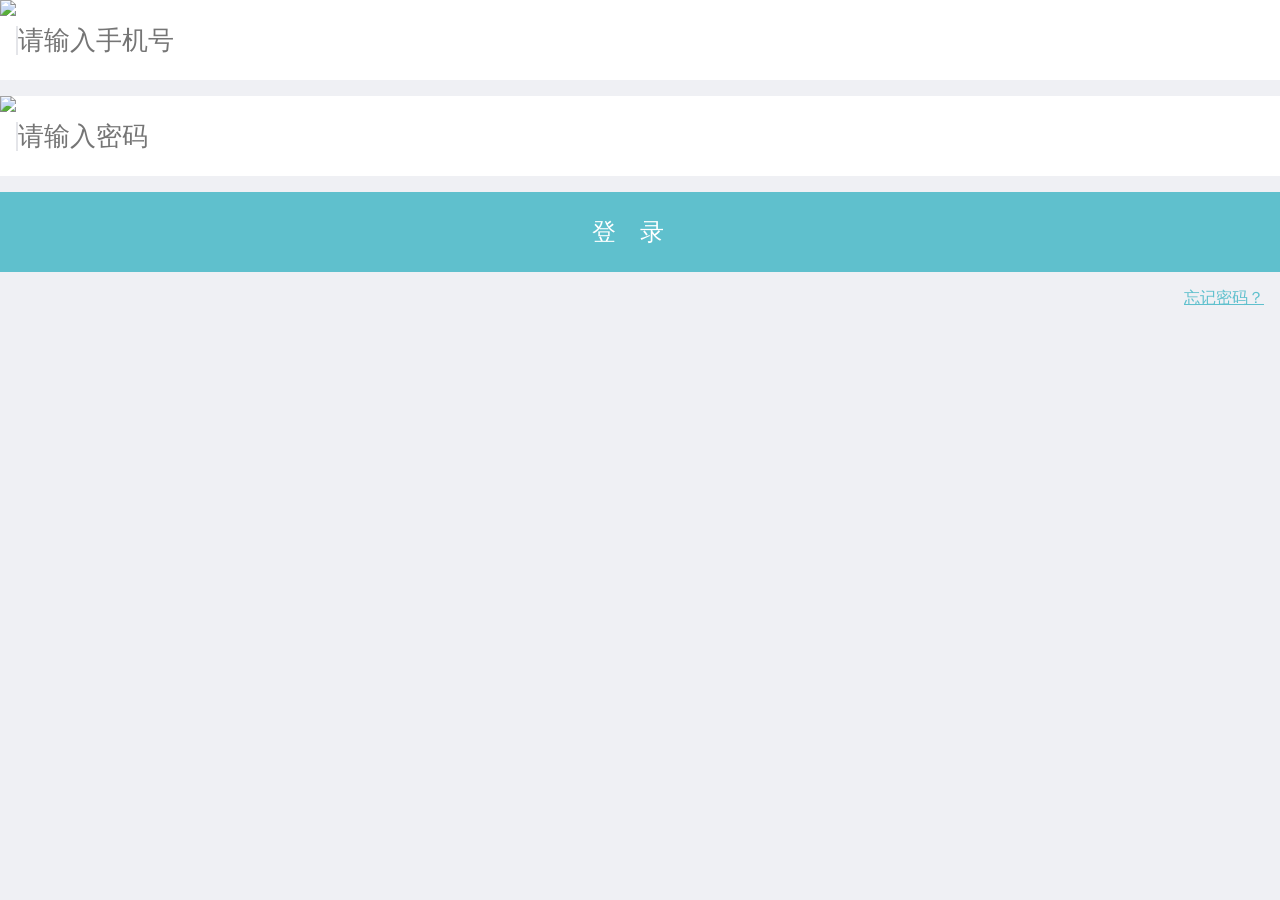
==== index.html @ 702d3722 "更换h标签" ====
<!DOCKTYPE html>
<html leng="zh-cn">
<head>
    
	<meta charset="utf-8" name="viewport"content="width=device-width,initial-scale=1.0,maximum-scale=1.0,">
	<link rel="stylesheet" type="text/css" href="tesk_4_style.css" >
    <title>task-4</title>
	
</head>
<body class="box">
<header>
    <a href="#"><p class="top-left">关闭</p></a>
    <p class="top-center">登录</p>
    <a href="#"><p class="top-right">注册</p></a>
</header>
<div class="container">
   <div>
          <img src="images/登陆_12.png"/>
       <form>
           <input type="passwoed" name="false" placeholder="请输入手机号">
       </form>
   </div>
   <div>
       <img src="images/登陆_15.png"/>
       <form>
           <input type="password" name="passwoed" placeholder="请输入密码">
       </form>
   </div>  
</div>   
   <footer>
       <form>
           <input type="submit" value="登录">
       </form>
       <a href="###"><p><u>忘记密码？</u></p></a>
	 
   </footer>
<div>
</body>
</html>
---- tesk_4_style.css ----
@charset"utf-8";
 .box{
	margin:0;
	padding:0;
	width:100%;
	background-color:#eff0f4;
}
 .top{
	padding:2.5em 0;
	line-height:5em;
	background-color:#5fc0cd;
	color:white;
	
}
 .top-left{
	 color:white;
	 position:absolute;
	 top:-1em;
	 left:1em;
	 font-size:1.4em;
	 letter-spacing:0.1em;
 }
  .top-right{
	 color:white;
	 position:absolute;
	 top:-1em;
	 right:1em;
	 font-size:1.4em;
	 letter-spacing:0.1em;
 }
 .top-center{
	 color:white;
	 position:absolute;
	 width:100%; 
	 text-align:center;
	 top:-1em;
	 font-size:1.8em;
	 letter-spacing:0.1em;
	 font-weight:bold;
 }
 .cont ainer{
	 margin: 0；
 }
  .container div{ 
	  margin: 0;
	  background-color:white; 
  }
  .container img{
	  float:left;
	  max-width:30%;
	  padding:0;
  }
  .container input{
	  border: none;
	 border-left: 2px solid #e4e5e9;
	font-size:1.6em;	
	padding:0;
	margin:1em 0;
	width: 50%;
	color:#e7e8ee;	
}
 footer {
   margin:0;
  }
  footer input{
	  width:100%;
	  color:white;
	  background-color:#5fc0cd;
	  padding:1em;
	  letter-spacing:1em;
	  border:none;
	  font-size:1.5em;
  }
  footer p{
	  float:right;
	  color:#5fc0cd;
	   margin: 0em 1em;  
  }
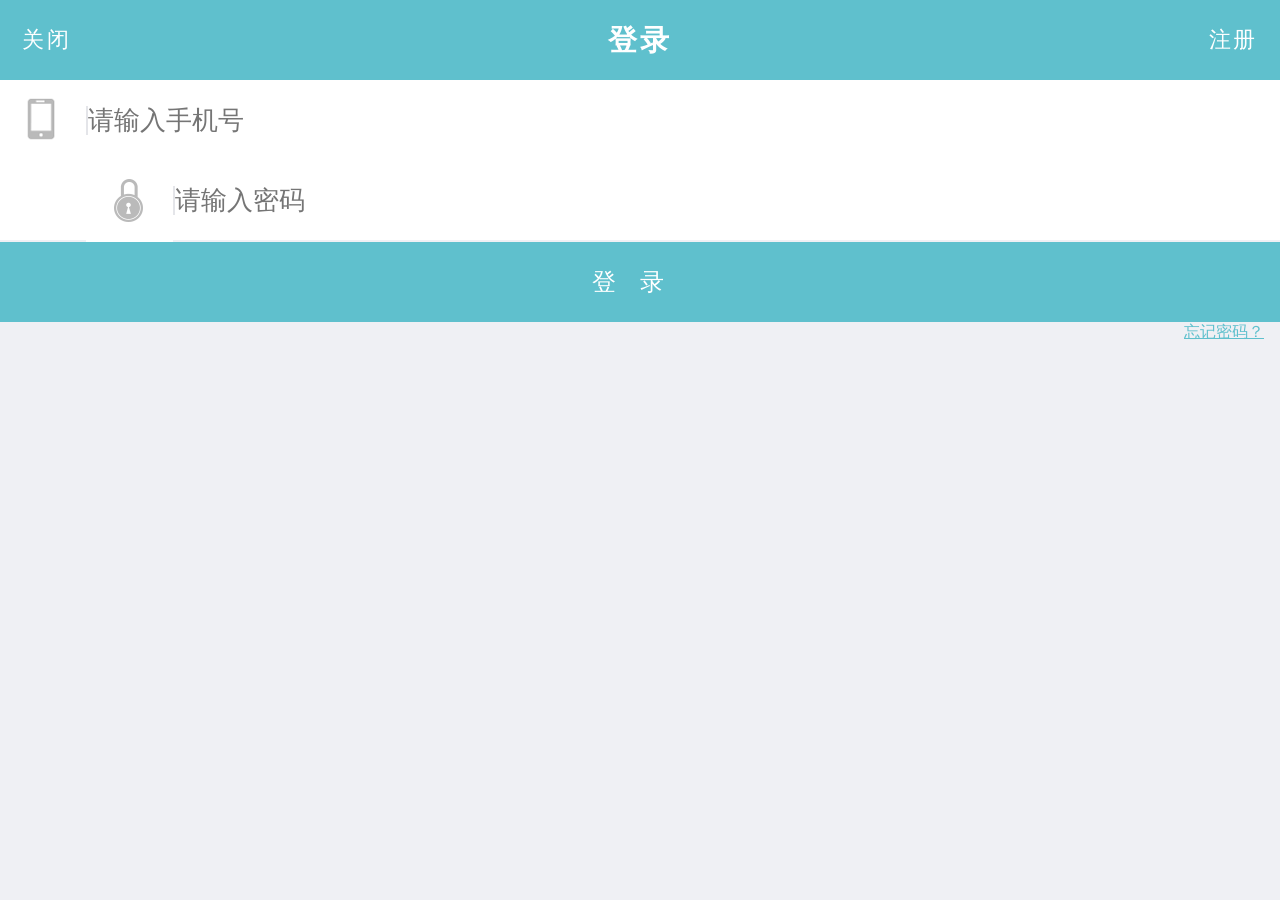
==== commit 2e92cf5c: "调换" ====
--- a/index.html
+++ b/index.html
@@ -1,14 +1,13 @@
-<!DOCKTYPE html>
-<html leng="zh-cn">
+<!DOCTYPE html>
+<html lang="zh-cn">
 <head>
-    
 	<meta charset="utf-8" name="viewport"content="width=device-width,initial-scale=1.0,maximum-scale=1.0,">
 	<link rel="stylesheet" type="text/css" href="tesk_4_style.css" >
     <title>task-4</title>
 	
 </head>
 <body class="box">
-<header>
+<header class="top">
     <a href="#"><p class="top-left">关闭</p></a>
     <p class="top-center">登录</p>
     <a href="#"><p class="top-right">注册</p></a>
--- a/tesk_4_style.css
+++ b/tesk_4_style.css
@@ -39,7 +39,7 @@
 	 font-weight:bold;
  }
  .cont ainer{
-	 margin: 0；
+	 margin:0；
  }
   .container div{ 
 	  margin: 0;
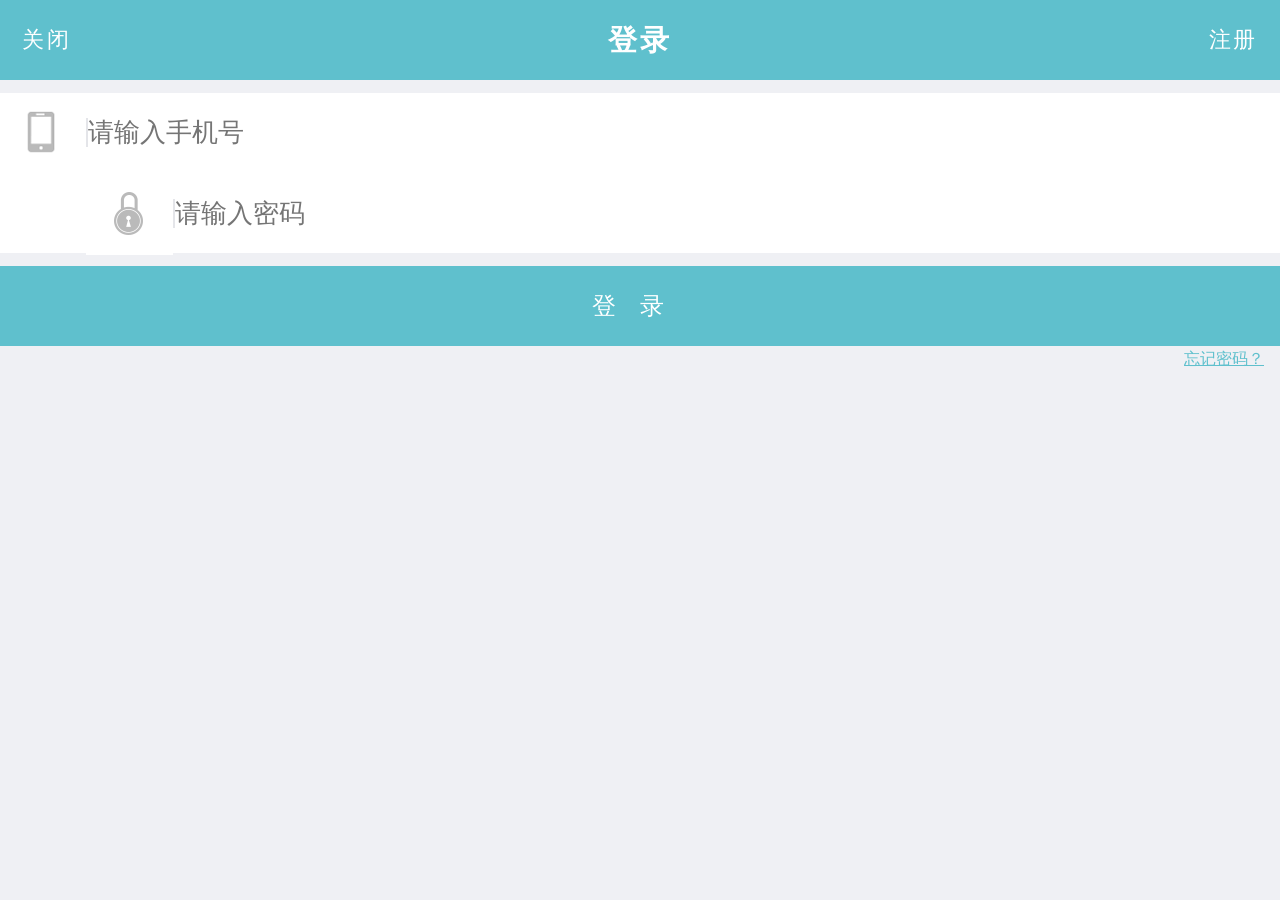
==== commit 708c94b6: "删除" ====
--- a/index.html
+++ b/index.html
@@ -1,5 +1,5 @@
 <!DOCTYPE html>
-<html lang="zh-cn">
+<html>
 <head>
 	<meta charset="utf-8" name="viewport"content="width=device-width,initial-scale=1.0,maximum-scale=1.0,">
 	<link rel="stylesheet" type="text/css" href="tesk_4_style.css" >
--- a/tesk_4_style.css
+++ b/tesk_4_style.css
@@ -1,4 +1,5 @@
 @charset"utf-8";
+
  .box{
 	margin:0;
 	padding:0;
@@ -39,20 +40,23 @@
 	 font-weight:bold;
  }
  .cont ainer{
-	 margin:0；
+	 margin: 0;
+ }
+ .container{
+	margin: 1% 0;
  }
   .container div{ 
-	  margin: 0;
-	  background-color:white; 
+	 margin: 0;
+	 background-color:white; 
   }
   .container img{
-	  float:left;
-	  max-width:30%;
-	  padding:0;
+	float:left;
+	max-width:30%;
+	padding:0;
   }
   .container input{
-	  border: none;
-	 border-left: 2px solid #e4e5e9;
+	border: none;
+	border-left: 2px solid #e4e5e9;
 	font-size:1.6em;	
 	padding:0;
 	margin:1em 0;
@@ -63,17 +67,17 @@
    margin:0;
   }
   footer input{
-	  width:100%;
-	  color:white;
-	  background-color:#5fc0cd;
-	  padding:1em;
-	  letter-spacing:1em;
-	  border:none;
-	  font-size:1.5em;
+	width:100%;
+	color:white;
+	background-color:#5fc0cd;
+	padding:1em;
+	letter-spacing:1em;
+	border:none;
+	font-size:1.5em;
   }
   footer p{
-	  float:right;
-	  color:#5fc0cd;
-	   margin: 0em 1em;  
+	float:right;
+	color:#5fc0cd;
+	margin: 0.2em 1em;  
   }
 
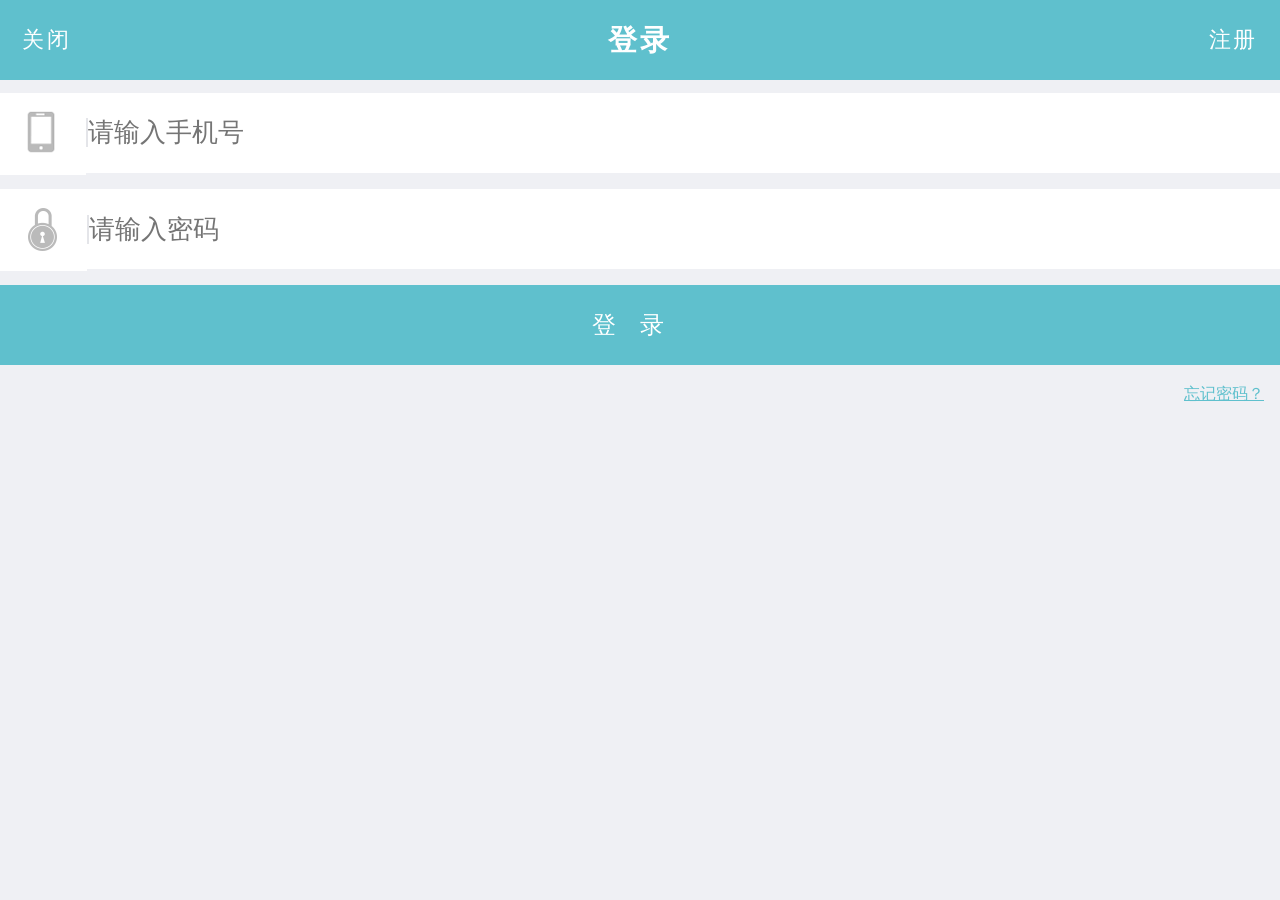
==== commit 76e98bda: "Update index.html" ====
--- a/index.html
+++ b/index.html
@@ -1,6 +1,7 @@
-<!DOCTYPE html>
-<html>
+<!DOCKTYPE html>
+<html >
 <head>
+    
 	<meta charset="utf-8" name="viewport"content="width=device-width,initial-scale=1.0,maximum-scale=1.0,">
 	<link rel="stylesheet" type="text/css" href="tesk_4_style.css" >
     <title>task-4</title>
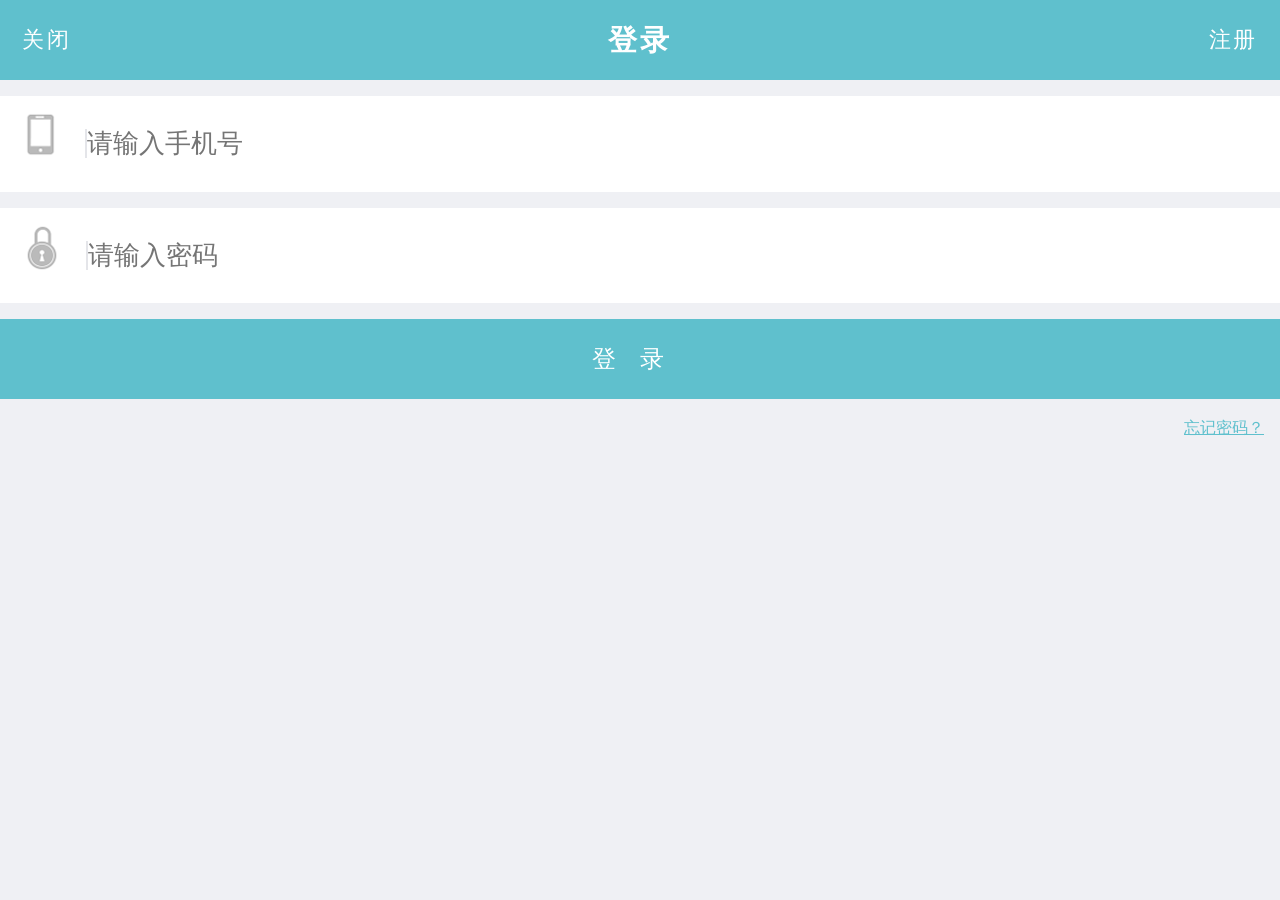
==== commit a62216b8: "修改图片地址" ====
--- a/index.html
+++ b/index.html
@@ -15,13 +15,13 @@
 </header>
 <div class="container">
    <div>
-          <img src="images/登陆_12.png"/>
+          <img src="images/_12.png"/>
        <form>
            <input type="passwoed" name="false" placeholder="请输入手机号">
        </form>
    </div>
    <div>
-       <img src="images/登陆_15.png"/>
+       <img src="images/_15.png"/>
        <form>
            <input type="password" name="passwoed" placeholder="请输入密码">
        </form>
--- a/tesk_4_style.css
+++ b/tesk_4_style.css
@@ -39,11 +39,8 @@
 	 letter-spacing:0.1em;
 	 font-weight:bold;
  }
- .cont ainer{
-	 margin: 0;
- }
  .container{
-	margin: 1% 0;
+	 margin:1em 0;
  }
   .container div{ 
 	 margin: 0;
@@ -59,7 +56,7 @@
 	border-left: 2px solid #e4e5e9;
 	font-size:1.6em;	
 	padding:0;
-	margin:1em 0;
+	margin:1.3em 0;
 	width: 50%;
 	color:#e7e8ee;	
 }
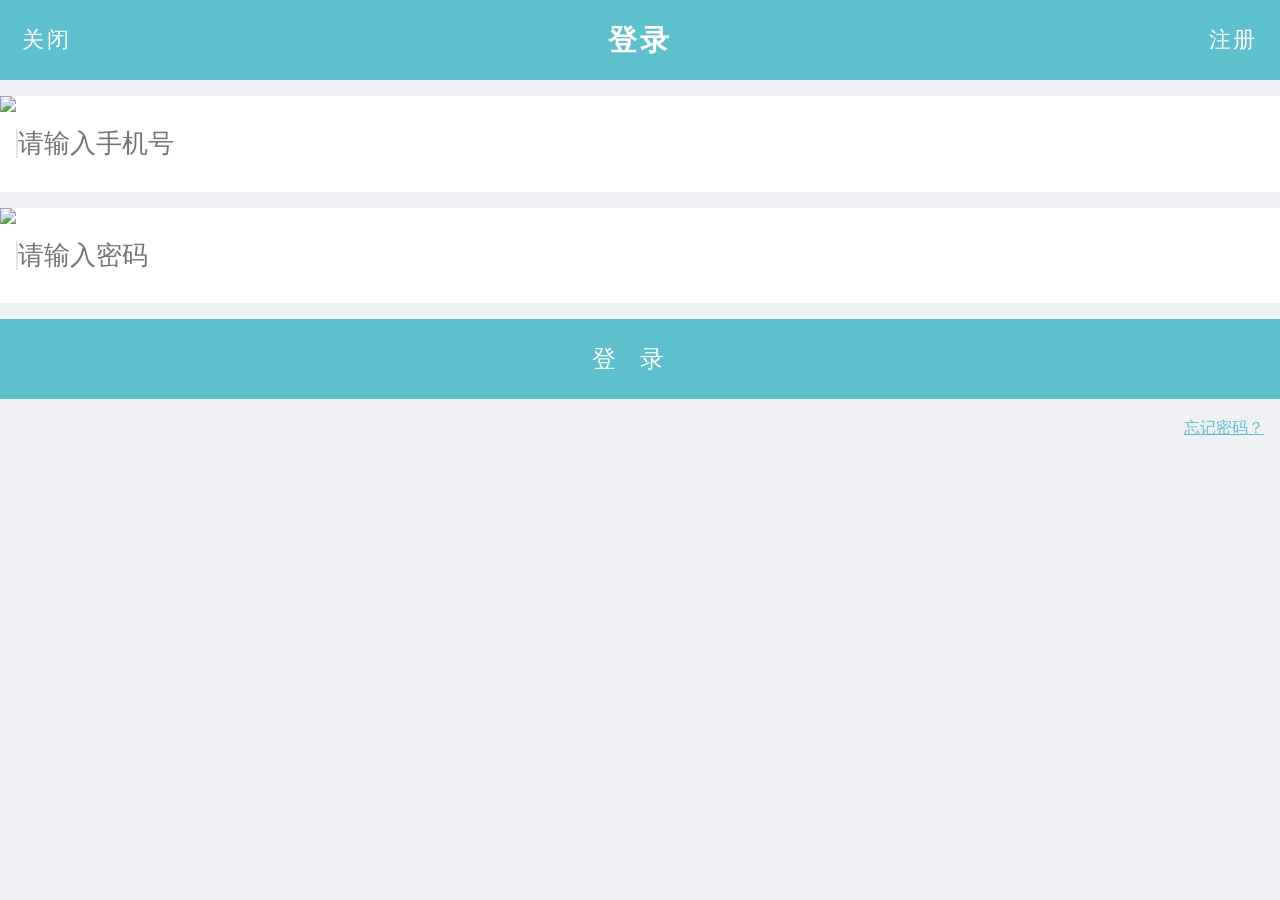
==== commit befe8bd8: "Update index.html" ====
--- a/index.html
+++ b/index.html
@@ -15,13 +15,13 @@
 </header>
 <div class="container">
    <div>
-          <img src="images/_12.png"/>
+          <img src="images/12.png"/>
        <form>
            <input type="passwoed" name="false" placeholder="请输入手机号">
        </form>
    </div>
    <div>
-       <img src="images/_15.png"/>
+       <img src="images/15.png"/>
        <form>
            <input type="password" name="passwoed" placeholder="请输入密码">
        </form>
